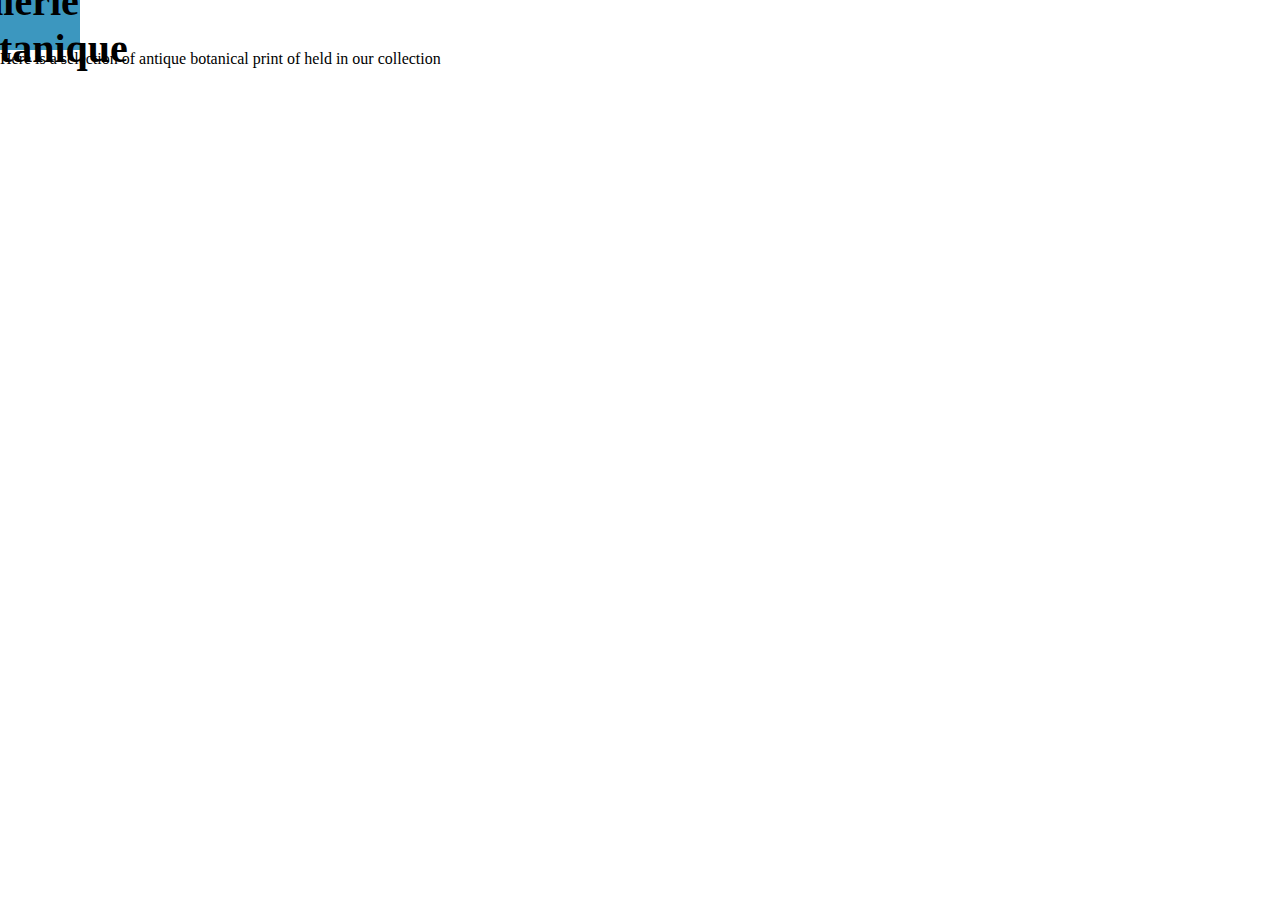
==== 2nd Assignment/index2.html @ 5ba3fc54 "file name change" ====
<!DOCTYPE html>
<html lang="en">
<head>
    <meta charset="UTF-8">
    <meta name="viewport" content="width=device-width, initial-scale=1.0">
    <link rel="shortcut icon" href="./Images2/picH.avif" type="image/x-icon">
    <link rel="stylesheet" href="style.css">
    <title>Assignment 2nd Page</title>
</head>
<body>
    <header>
        <div class="head">
            <h1>Galerie Botanique</h1>
        </div>
        <p>Here is a selection of antique botanical print of held in our collection</p>
    </header>
    
</body>
</html>
---- 2nd Assignment/style.css ----
*{
    margin: 0%;
    padding: 0%;
    
}
.head{
    height: 50px;
    width: 80px;
    background-color: #3c97bf;
    display: flex;
    justify-content: center;
    align-items: center;
    font-size: 20px
}
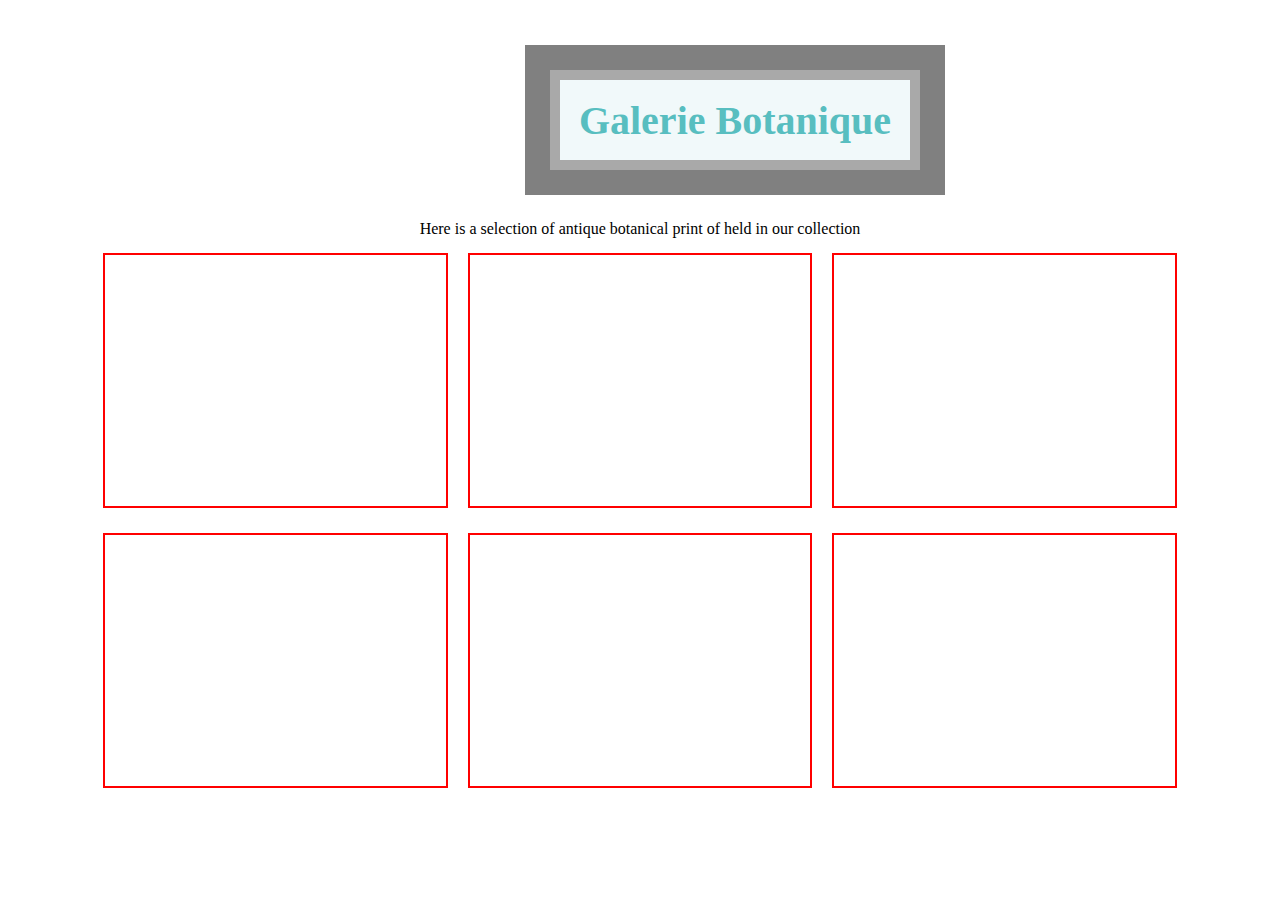
==== commit a1ef7d9a: "change done" ====
--- a/2nd Assignment/index2.html
+++ b/2nd Assignment/index2.html
@@ -4,7 +4,7 @@
     <meta charset="UTF-8">
     <meta name="viewport" content="width=device-width, initial-scale=1.0">
     <link rel="shortcut icon" href="./Images2/picH.avif" type="image/x-icon">
-    <link rel="stylesheet" href="style.css">
+    <link rel="stylesheet" href="style2.css">
     <title>Assignment 2nd Page</title>
 </head>
 <body>
@@ -12,8 +12,20 @@
         <div class="head">
             <h1>Galerie Botanique</h1>
         </div>
-        <p>Here is a selection of antique botanical print of held in our collection</p>
+        <p id="para">Here is a selection of antique botanical print of held in our collection</p>
     </header>
+    <section>
+        <div class="box">
+            <div class="box1"></div>
+            <div class="box1"></div>
+            <div class="box1"></div>
+        </div>
+        <div class="box">
+            <div class="box1"></div>
+            <div class="box1"></div>
+            <div class="box1"></div>
+        </div>
+    </section>
     
 </body>
 </html>--- a/2nd Assignment/style2.css
+++ b/2nd Assignment/style2.css
@@ -0,0 +1,48 @@
+*{
+    margin: 0%;
+    padding: 0%;
+    
+}
+.head{
+    height: 80px;
+    width: 350px;
+    background-color: #f1f9fa;
+    display: flex;
+    justify-content: center;
+    align-items: center;
+    font-size: 20px;
+    color: rgb(88, 190, 192);
+    position: relative;
+    margin-top: 70px;
+    margin-left: 550px;
+    border: 10px solid darkgray;
+    box-shadow: 10px 10px black;
+    outline: 25px solid gray;
+}
+#para{
+    text-align: center;
+    margin-top: 50px;
+}
+.box{
+    display: flex;
+    justify-content:center;
+}
+.box1{
+        height: 200px;
+        width: 23%;
+        margin: 10px;
+        margin-top: 15px;
+        padding: 10px 33px 41px 13px;
+        border: 2px solid red;
+}
+/* .box1{
+    display: inline-block;
+    height: 400px;
+    width: 260px;
+    background-image : url("img/card.png");
+    background-repeat: no-repeat;
+    background-attachment: fixed;
+    background-position: center;
+    transition: all .5s ease-in-out;
+    cursor: pointer;
+} */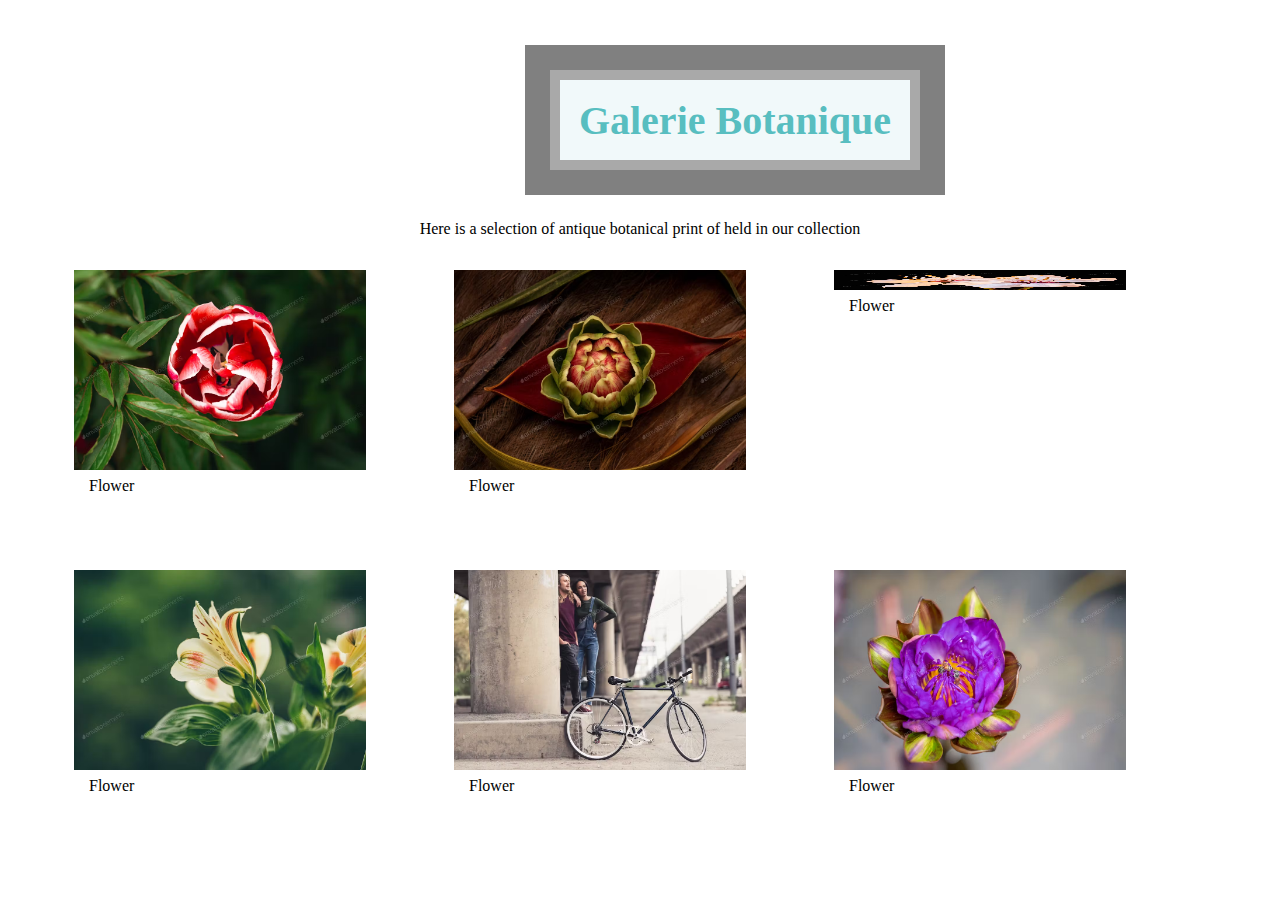
==== commit dabaaf02: "All change done" ====
--- a/2nd Assignment/index2.html
+++ b/2nd Assignment/index2.html
@@ -16,14 +16,32 @@
     </header>
     <section>
         <div class="box">
-            <div class="box1"></div>
-            <div class="box1"></div>
-            <div class="box1"></div>
+            <div class="box1">
+                    <img src="./Images2/pic5.avif" height="200px" width="80%">
+                <p id="para2">Flower</p>
+            </div>
+            <div class="box1">
+                <img src="./Images2/pic6.avif" height="200px" width="80%">
+                <p id="para2">Flower</p>
+            </div>
+            <div class="box1">
+                <img src="./Images2/pic7.avif" height="20px" width="80%">
+                <p id="para2">Flower</p>
+            </div>
         </div>
         <div class="box">
-            <div class="box1"></div>
-            <div class="box1"></div>
-            <div class="box1"></div>
+            <div class="box1">
+                <img src="./Images2/pic8.avif" height="200px" width="80%">
+                <p id="para2">Flower</p>
+            </div>
+            <div class="box1">
+                <img src="./Images2/pic9.avif" height="200px" width="80%">
+                <p id="para2">Flower</p>
+            </div>
+            <div class="box1">
+                <img src="./Images2/pic4.avif" height="200px" width="80%">
+                <p id="para2">Flower</p>
+            </div>
         </div>
     </section>
     
--- a/2nd Assignment/style2.css
+++ b/2nd Assignment/style2.css
@@ -25,24 +25,21 @@
 }
 .box{
     display: flex;
-    justify-content:center;
+    margin-left: 70px;
+    margin-right: 70px;
+    margin-top: 20px;
+    justify-content:space-evenly;
 }
 .box1{
-        height: 200px;
-        width: 23%;
-        margin: 10px;
-        margin-top: 15px;
-        padding: 10px 33px 41px 13px;
-        border: 2px solid red;
+    height: 255px;
+    width: 100%;
+    margin: 2px;
+    margin-top: 0px;
+    background-size: cover;
+    padding: 10px 7px 9px 0px;
+    border: 2px solid transparent;
 }
-/* .box1{
-    display: inline-block;
-    height: 400px;
-    width: 260px;
-    background-image : url("img/card.png");
-    background-repeat: no-repeat;
-    background-attachment: fixed;
-    background-position: center;
-    transition: all .5s ease-in-out;
-    cursor: pointer;
-} */+#para2{
+    margin-top: 3px;
+    margin-left: 15px;
+}
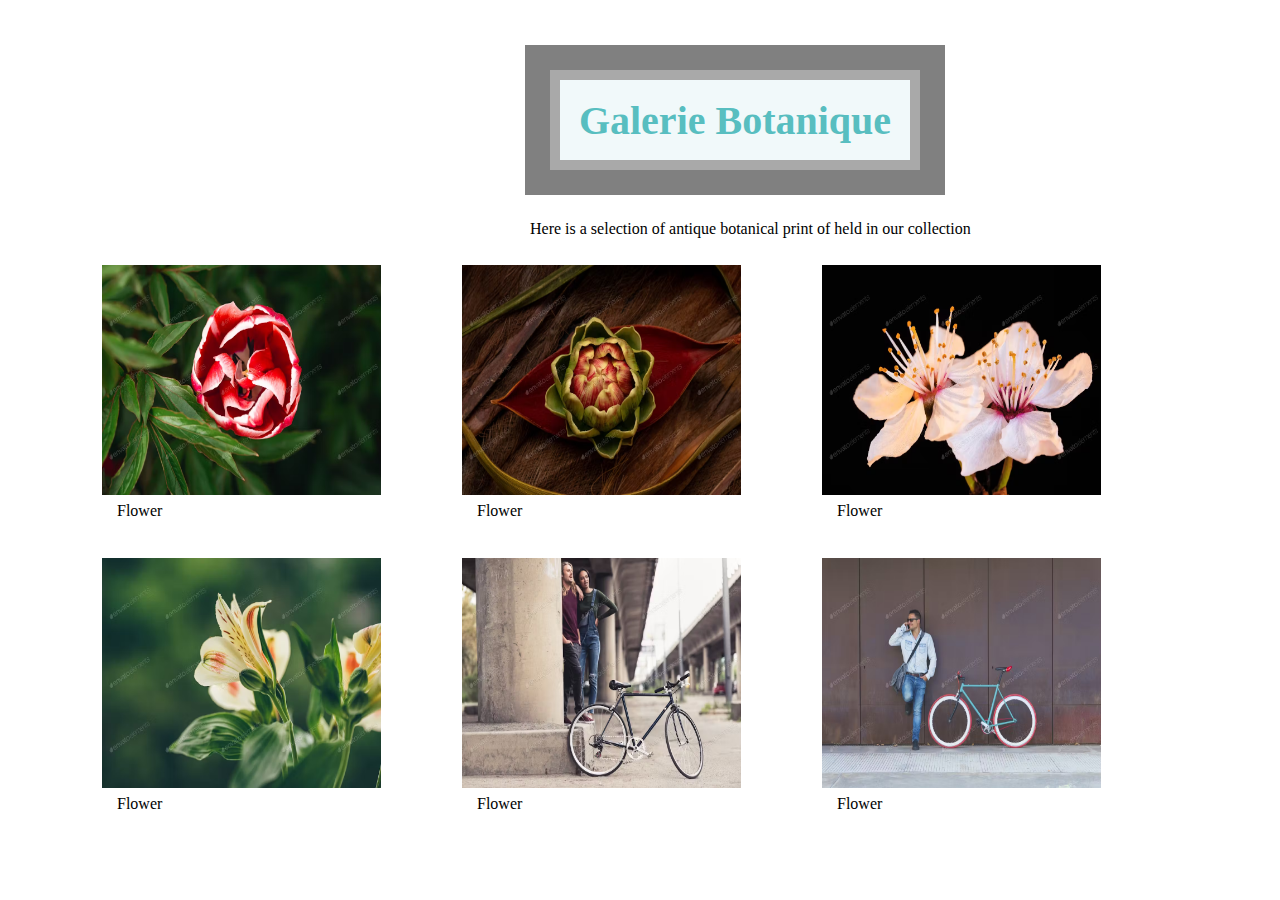
==== commit 14a76eff: "complete" ====
--- a/2nd Assignment/index2.html
+++ b/2nd Assignment/index2.html
@@ -17,29 +17,29 @@
     <section>
         <div class="box">
             <div class="box1">
-                    <img src="./Images2/pic5.avif" height="200px" width="80%">
+                    <img src="./Images2/pic5.avif" height="230px" width="80%">
                 <p id="para2">Flower</p>
             </div>
             <div class="box1">
-                <img src="./Images2/pic6.avif" height="200px" width="80%">
+                <img src="./Images2/pic6.avif" height="230px" width="80%">
                 <p id="para2">Flower</p>
             </div>
             <div class="box1">
-                <img src="./Images2/pic7.avif" height="20px" width="80%">
+                <img src="./Images2/pic7.avif" height="230px" width="80%">
                 <p id="para2">Flower</p>
             </div>
         </div>
         <div class="box">
             <div class="box1">
-                <img src="./Images2/pic8.avif" height="200px" width="80%">
+                <img src="./Images2/pic8.avif" height="230px" width="80%">
                 <p id="para2">Flower</p>
             </div>
             <div class="box1">
-                <img src="./Images2/pic9.avif" height="200px" width="80%">
+                <img src="./Images2/pic9.avif" height="230px" width="80%">
                 <p id="para2">Flower</p>
             </div>
             <div class="box1">
-                <img src="./Images2/pic4.avif" height="200px" width="80%">
+                <img src="./Images2/picA.avif" height="230px" width="80%">
                 <p id="para2">Flower</p>
             </div>
         </div>
--- a/2nd Assignment/style2.css
+++ b/2nd Assignment/style2.css
@@ -20,23 +20,24 @@
     outline: 25px solid gray;
 }
 #para{
-    text-align: center;
+    /* text-align: center; */
     margin-top: 50px;
+    margin-left: 530px;
 }
 .box{
     display: flex;
-    margin-left: 70px;
-    margin-right: 70px;
+    margin-left: 100px;
+    margin-right: 100px;
     margin-top: 20px;
     justify-content:space-evenly;
 }
 .box1{
     height: 255px;
     width: 100%;
-    margin: 2px;
-    margin-top: 0px;
+    /* margin: 2px;
+    margin-top: 0px; */
     background-size: cover;
-    padding: 10px 7px 9px 0px;
+    padding: 5px 7px 9px 0px;
     border: 2px solid transparent;
 }
 #para2{
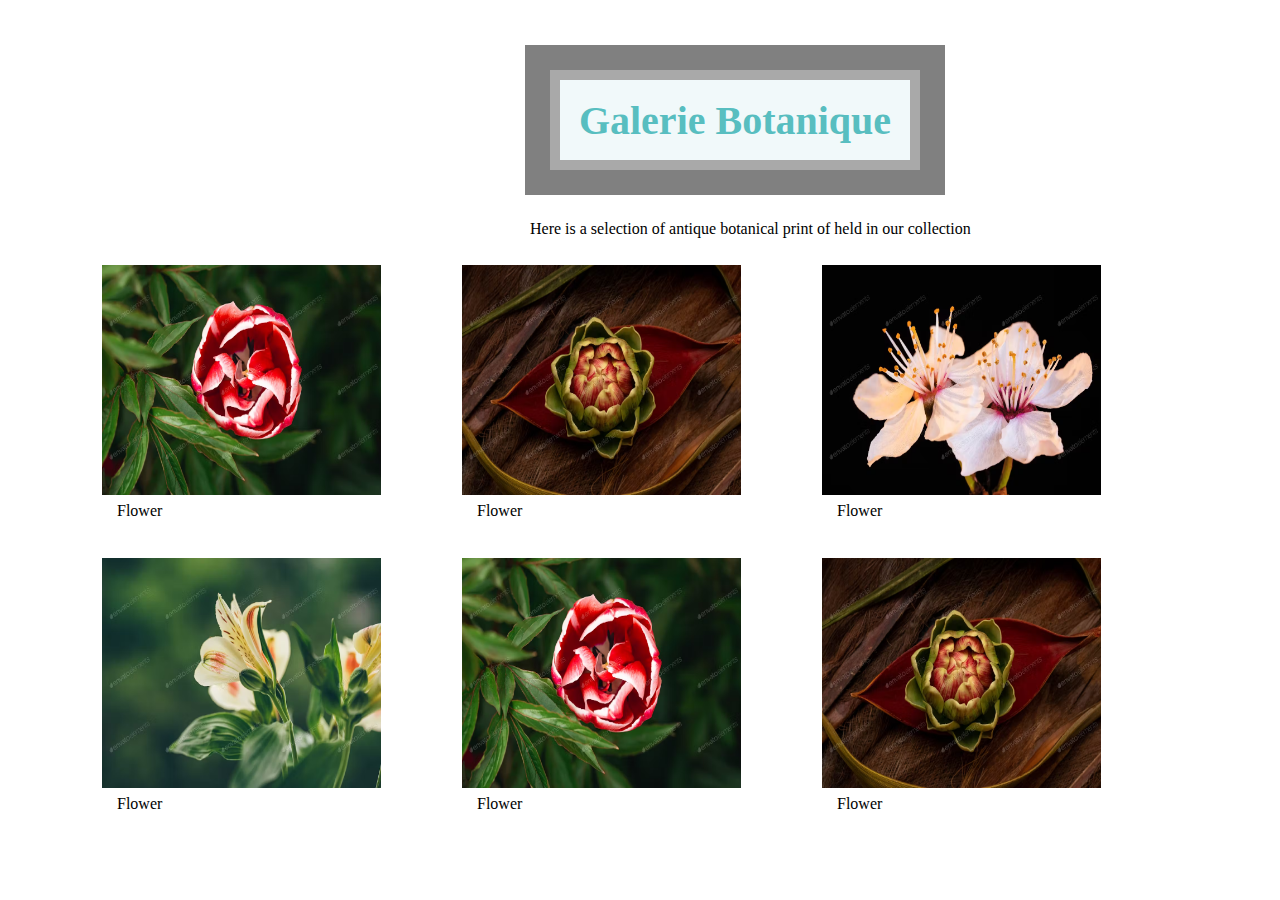
==== commit 58fc9131: "pic change" ====
--- a/2nd Assignment/index2.html
+++ b/2nd Assignment/index2.html
@@ -35,11 +35,11 @@
                 <p id="para2">Flower</p>
             </div>
             <div class="box1">
-                <img src="./Images2/pic9.avif" height="230px" width="80%">
+                <img src="./Images2/pic5.avif" height="230px" width="80%">
                 <p id="para2">Flower</p>
             </div>
             <div class="box1">
-                <img src="./Images2/picA.avif" height="230px" width="80%">
+                <img src="./Images2/pic6.avif" height="230px" width="80%">
                 <p id="para2">Flower</p>
             </div>
         </div>
